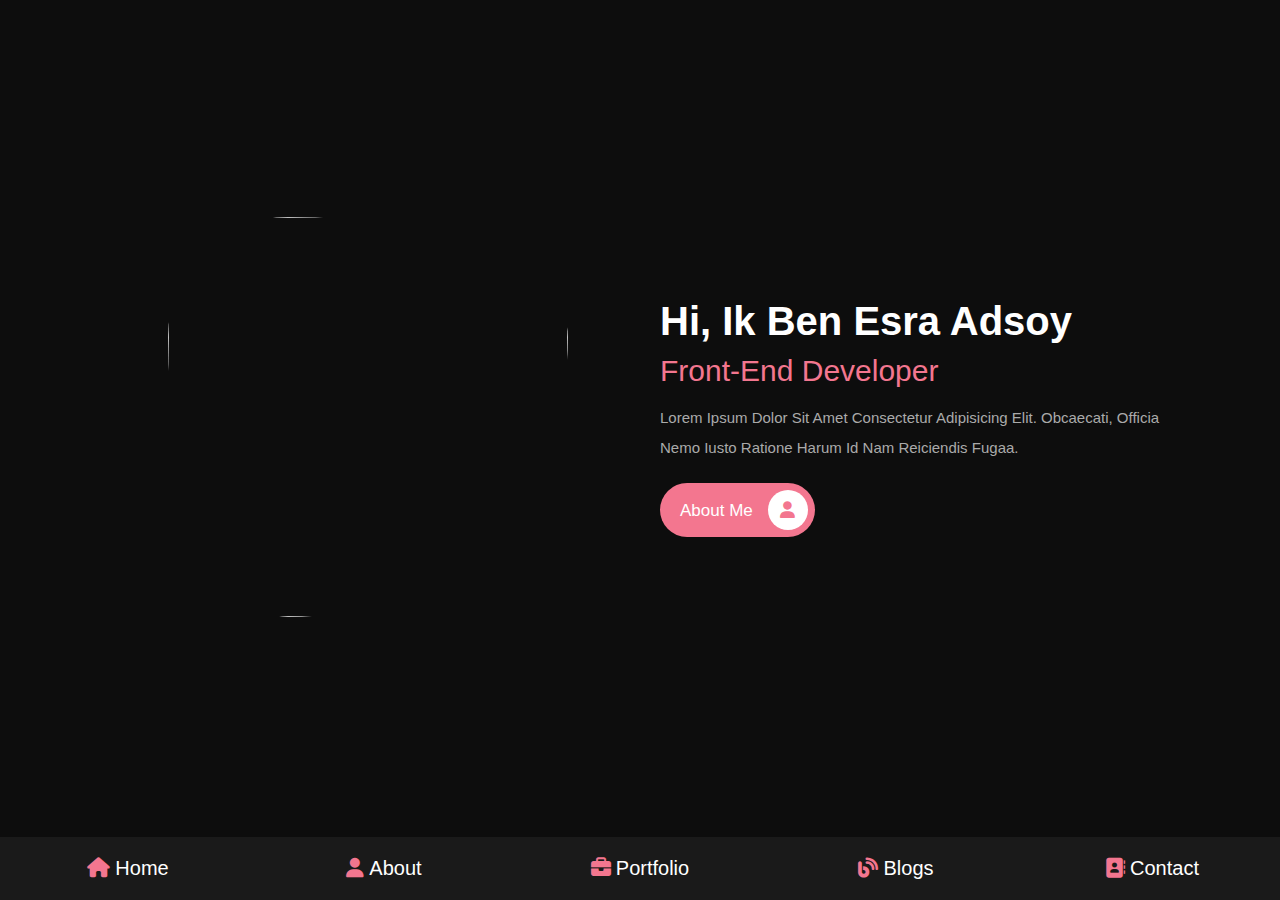
==== index.html @ f07617d9 "about bijna af" ====
<!DOCTYPE html>
<html lang="en">
<head>
       <meta charset="UTF-8">
       <meta http-equiv="X-UA-Compatible" content="IE=edge">
       <meta name="viewport" content="width=device-width, initial-scale=1.0">
       <title>home</title>
       <link rel="stylesheet" href="https://cdnjs.cloudflare.com/ajax/libs/font-awesome/6.1.1/css/all.min.css">
       <link rel="stylesheet" href="style.css">
</head>
<body>
      
       <nav class="navbar">
              <a href="index.html"><i class="fas fa-home"></i><span>home</span></a>
              <a href="about.html"><i class="fas fa-user"></i><span>about</span></a>
              <a href="portfolio.html"><i class="fas fa-briefcase"></i><span>portfolio</span></a>
              <a href="blogs.html"><i class="fas fa-blog"></i><span>blogs</span></a>
              <a href="contact.html"><i class="fas fa-address-book"></i><span>contact</span></a>
       </nav>

       <section class="home">
              <div class="image">
                     <img src="images/user.jpg" alt="">
              </div>

              <div class="content">
                     <h3>Hi, ik ben Esra Adsoy</h3>
                     <span>front-end developer</span>
                     <p>Lorem ipsum dolor sit amet consectetur adipisicing elit.
                      Obcaecati, officia nemo iusto ratione harum id nam reiciendis fugaa.
                     </p>
                     <a href="#" class="btn">about me <i class="fas fa-user"></i></a>
              </div>
       </section>

</body>
</html>
---- style.css ----
@import url("https://fonts.googleapis.com/css2?family=Poppins:wght@100;300;400;500;600;700&display=swap");
* {
  font-family: 'Roboto', sans-serif;
  margin: 0;
  padding: 0;
  -webkit-box-sizing: border-box;
          box-sizing: border-box;
  text-decoration: none;
  outline: none;
  border: none;
  text-transform: capitalize;
}

html {
  font-size: 62.5%;
  overflow-x: hidden;
}

html::-webkit-scrollbar {
  width: 1rem;
}

html::-webkit-scrollbar-track {
  background: #0d0d0d;
}

html::-webkit-scrollbar-thumb {
  background: #f3768f;
  border-radius: 5rem;
}

body {
  background: #0d0d0d;
  padding-bottom: 6.5rem;
}

section {
  padding: 5rem 9%;
}

.heading {
  text-align: center;
  font-size: 6vw;
  color: #fff;
  margin-bottom: 3rem;
  text-transform: uppercase;
}

.heading span {
  text-transform: uppercase;
  color: #f3768f;
}

.btn {
  display: inline-block;
  margin-top: 1rem;
  border-radius: 5rem;
  background: #f3768f;
  padding: .7rem;
  font-size: 1.7rem;
  color: #fff;
  padding-left: 2rem;
}

.btn i {
  height: 4rem;
  width: 4rem;
  line-height: 4rem;
  font-size: 1.7rem;
  text-align: center;
  background: #fff;
  color: #f3768f;
  border-radius: 50%;
  margin-left: 1rem;
  -webkit-transition: .2s linear;
  transition: .2s linear;
}

.btn:hover i {
  margin-left: 2rem;
}

.navbar {
  position: fixed;
  bottom: 0;
  left: 0;
  right: 0;
  display: -webkit-box;
  display: -ms-flexbox;
  display: flex;
  z-index: 1000;
  -webkit-box-align: end;
      -ms-flex-align: end;
          align-items: flex-end;
}

.navbar a {
  padding: 2rem;
  font-size: 2rem;
  background: #1a1a1a;
  -webkit-box-flex: 1;
      -ms-flex: 1;
          flex: 1;
  color: #fff;
  text-align: center;
  -webkit-transition: .2s linear;
  transition: .2s linear;
}

.navbar a i {
  color: #f3768f;
  padding-right: .5rem;
}

.navbar a:hover {
  background: #f3768f;
}

.navbar a:hover i {
  color: #fff;
  padding-bottom: 6rem;
}

.home {
  display: -webkit-box;
  display: -ms-flexbox;
  display: flex;
  -webkit-box-align: center;
      -ms-flex-align: center;
          align-items: center;
  -ms-flex-wrap: wrap;
      flex-wrap: wrap;
  gap: 4rem;
  min-height: calc(100vh - 6.5rem);
}

.home .image {
  -webkit-box-flex: 1;
      -ms-flex: 1 1 42rem;
          flex: 1 1 42rem;
  text-align: center;
}

.home .image img {
  height: 40rem;
  width: 40rem;
  border-radius: 30% 70% 70% 30% / 30% 30% 70% 70%;
}

.home .content {
  -webkit-box-flex: 1;
      -ms-flex: 1 1 42rem;
          flex: 1 1 42rem;
}

.home .content h3 {
  color: #fff;
  font-size: 4rem;
  padding-bottom: .5rem;
}

.home .content span {
  font-size: 3rem;
  color: #f3768f;
  padding: .5rem 0;
  display: block;
}

.home .content p {
  font-size: 1.5rem;
  color: #aaa;
  padding: 1rem 0;
  line-height: 2;
}

.about .row {
  display: -webkit-box;
  display: -ms-flexbox;
  display: flex;
  -webkit-box-align: center;
      -ms-flex-align: center;
          align-items: center;
  -ms-flex-wrap: wrap;
      flex-wrap: wrap;
  gap: 2rem;
}

.about .row .info-container {
  -webkit-box-flex: 1;
      -ms-flex: 1 1 42rem;
          flex: 1 1 42rem;
}

.about .row .info-container h1 {
  font-size: 4rem;
  color: #fff;
  text-transform: uppercase;
  padding-bottom: 1rem;
}

.about .row .info-container .box-container {
  padding: 1rem 0;
  display: -webkit-box;
  display: -ms-flexbox;
  display: flex;
  -ms-flex-wrap: wrap;
      flex-wrap: wrap;
  gap: 2rem;
}

.about .row .info-container .box-container .box {
  -webkit-box-flex: 1;
      -ms-flex: 1 1 20rem;
          flex: 1 1 20rem;
}

.about .row .info-container .box-container .box h3 {
  font-size: 1.7rem;
  color: #fff;
  padding: 1rem 0;
  font-weight: normal;
}

.about .row .info-container .box-container .box h3 span {
  color: #aaa;
  font-weight: lighter;
}

.about .row .count-container {
  -webkit-box-flex: 1;
      -ms-flex: 1 1 42rem;
          flex: 1 1 42rem;
  display: -webkit-box;
  display: -ms-flexbox;
  display: flex;
  -ms-flex-wrap: wrap;
      flex-wrap: wrap;
  gap: 2rem;
}

.about .row .count-container .box {
  -webkit-box-flex: 1;
      -ms-flex: 1 1 20rem;
          flex: 1 1 20rem;
  padding: 3rem 4rem;
  border-radius: .5rem;
  background: #1a1a1a;
  -webkit-box-shadow: 0 0.5rem 1rem rgba(0, 0, 0, 0.7);
          box-shadow: 0 0.5rem 1rem rgba(0, 0, 0, 0.7);
}

.about .row .count-container .box h3 {
  font-size: 5rem;
  color: #f3768f;
}

.about .row .count-container .box p {
  padding-top: 1rem;
  font-size: 1.5rem;
  color: #aaa;
}

@media (max-width: 1200px) {
  html {
    font-size: 55%;
  }
  section {
    padding: 3rem 2rem;
  }
}

@media (max-width: 768px) {
  .heading {
    font-size: 12vw;
  }
  .navbar a i {
    padding: 0;
  }
  .navbar a span {
    display: none;
  }
  .navbar a:hover {
    padding-bottom: 2rem;
  }
  .home {
    text-align: center;
    gap: 2rem;
  }
  .home .image img {
    height: 30rem;
    width: 30rem;
  }
  .home .content h3 {
    font-size: 3rem;
  }
  .home .content span {
    font-size: 2.5rem;
  }
}

@media (max-width: 450px) {
  html {
    font-size: 50%;
  }
}
/*# sourceMappingURL=style.css.map */
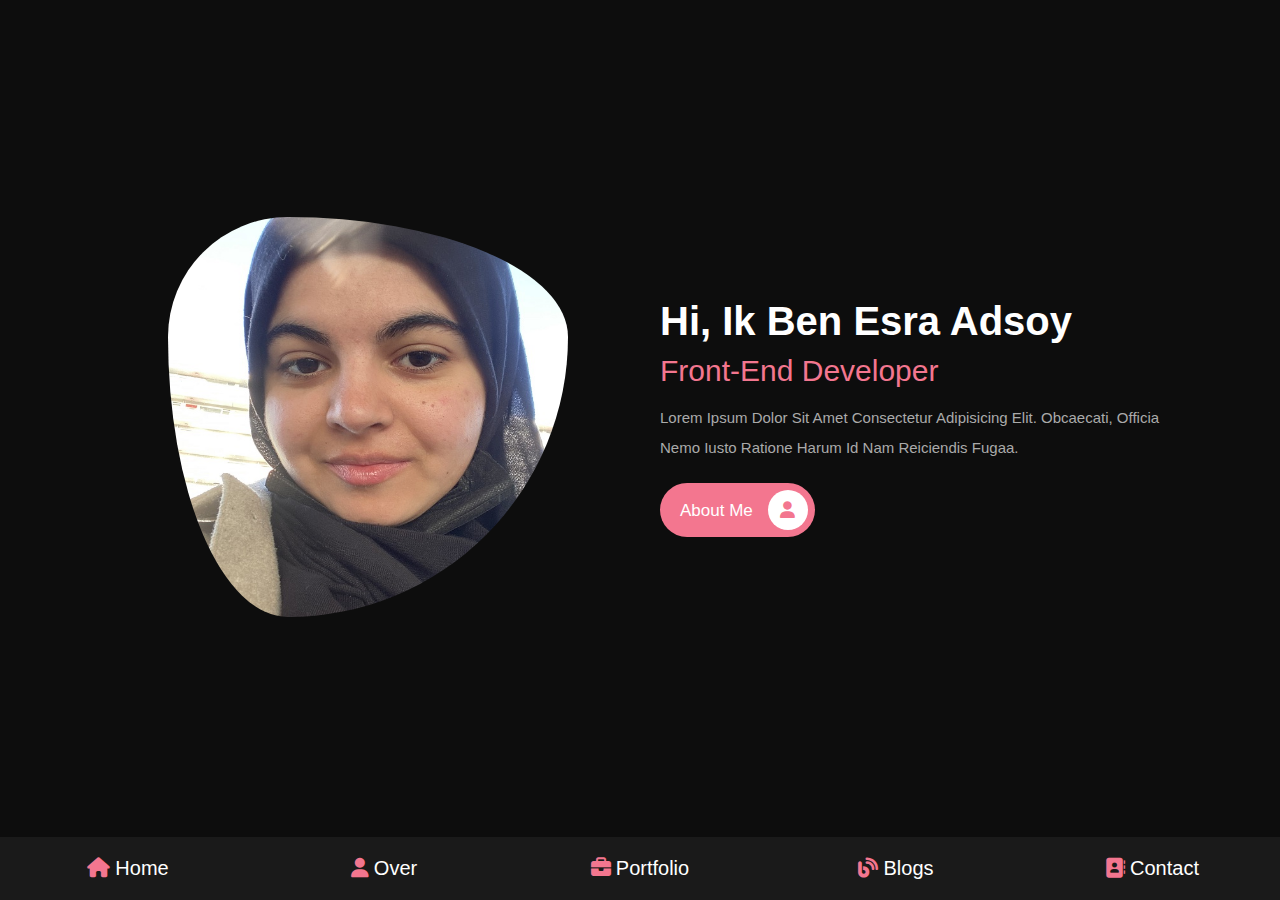
==== commit a989fb0f: "." ====
--- a/index.html
+++ b/index.html
@@ -12,7 +12,7 @@
       
        <nav class="navbar">
               <a href="index.html"><i class="fas fa-home"></i><span>home</span></a>
-              <a href="about.html"><i class="fas fa-user"></i><span>about</span></a>
+              <a href="about.html"><i class="fas fa-user"></i><span>over</span></a>
               <a href="portfolio.html"><i class="fas fa-briefcase"></i><span>portfolio</span></a>
               <a href="blogs.html"><i class="fas fa-blog"></i><span>blogs</span></a>
               <a href="contact.html"><i class="fas fa-address-book"></i><span>contact</span></a>
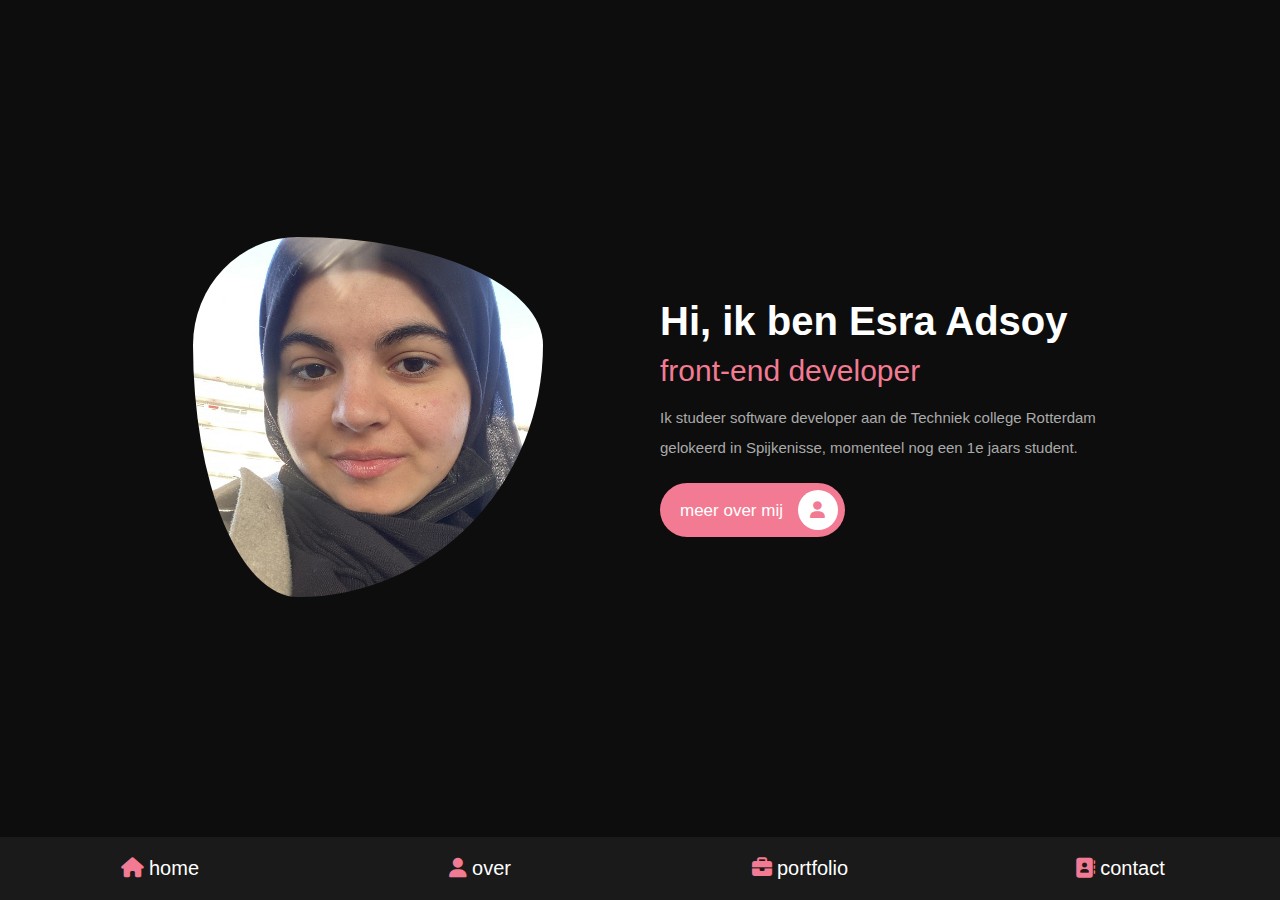
==== commit 5fc28c9c: "Merge pull request #2 from TechniekCollegeRotterdam/esra" ====
--- a/index.html
+++ b/index.html
@@ -7,6 +7,11 @@
        <title>home</title>
        <link rel="stylesheet" href="https://cdnjs.cloudflare.com/ajax/libs/font-awesome/6.1.1/css/all.min.css">
        <link rel="stylesheet" href="style.css">
+       <meta name="autor" content="Esra Adsoy">
+       <meta name="keywords" content="portfolio, student">
+       <?xml version="1.0" encoding="UTF-8"?>
+
+       
 </head>
 <body>
       
@@ -14,24 +19,21 @@
               <a href="index.html"><i class="fas fa-home"></i><span>home</span></a>
               <a href="about.html"><i class="fas fa-user"></i><span>over</span></a>
               <a href="portfolio.html"><i class="fas fa-briefcase"></i><span>portfolio</span></a>
-              <a href="blogs.html"><i class="fas fa-blog"></i><span>blogs</span></a>
               <a href="contact.html"><i class="fas fa-address-book"></i><span>contact</span></a>
        </nav>
 
        <section class="home">
               <div class="image">
-                     <img src="images/user.jpg" alt="">
+                     <img src="images/user.jpg" alt="esra">
               </div>
 
               <div class="content">
                      <h3>Hi, ik ben Esra Adsoy</h3>
                      <span>front-end developer</span>
-                     <p>Lorem ipsum dolor sit amet consectetur adipisicing elit.
-                      Obcaecati, officia nemo iusto ratione harum id nam reiciendis fugaa.
+                     <p>Ik studeer software developer aan de Techniek college Rotterdam gelokeerd in Spijkenisse, momenteel nog een 1e jaars student.
                      </p>
-                     <a href="#" class="btn">about me <i class="fas fa-user"></i></a>
+                     <a href="aboutme.html" class="btn">meer over mij <i class="fas fa-user"></i></a>
               </div>
        </section>
-
 </body>
 </html>--- a/style.css
+++ b/style.css
@@ -8,7 +8,7 @@
   text-decoration: none;
   outline: none;
   border: none;
-  text-transform: capitalize;
+  text-transform: none;
 }
 
 html {
@@ -25,7 +25,7 @@
 }
 
 html::-webkit-scrollbar-thumb {
-  background: #f3768f;
+  background: #f27b93;
   border-radius: 5rem;
 }
 
@@ -48,14 +48,14 @@
 
 .heading span {
   text-transform: uppercase;
-  color: #f3768f;
+  color: #f27b93;
 }
 
 .btn {
   display: inline-block;
   margin-top: 1rem;
   border-radius: 5rem;
-  background: #f3768f;
+  background: #f27b93;
   padding: .7rem;
   font-size: 1.7rem;
   color: #fff;
@@ -69,7 +69,7 @@
   font-size: 1.7rem;
   text-align: center;
   background: #fff;
-  color: #f3768f;
+  color: #f27b93;
   border-radius: 50%;
   margin-left: 1rem;
   -webkit-transition: .2s linear;
@@ -108,12 +108,12 @@
 }
 
 .navbar a i {
-  color: #f3768f;
+  color: #f27b93;
   padding-right: .5rem;
 }
 
 .navbar a:hover {
-  background: #f3768f;
+  background: #f27b93;
 }
 
 .navbar a:hover i {
@@ -142,8 +142,8 @@
 }
 
 .home .image img {
-  height: 40rem;
-  width: 40rem;
+  height: 36rem;
+  width: 35rem;
   border-radius: 30% 70% 70% 30% / 30% 30% 70% 70%;
 }
 
@@ -161,12 +161,42 @@
 
 .home .content span {
   font-size: 3rem;
-  color: #f3768f;
+  color: #f27b93;
   padding: .5rem 0;
   display: block;
 }
 
 .home .content p {
+  font-size: 1.5rem;
+  color: #aaa;
+  padding: 1rem 0;
+  line-height: 2;
+}
+
+.aboutmy {
+  margin: 14rem;
+}
+
+.aboutmy .aboutme {
+  -webkit-box-flex: 1;
+      -ms-flex: 1 1 42rem;
+          flex: 1 1 42rem;
+}
+
+.aboutmy .aboutme h3 {
+  color: #fff;
+  font-size: 4rem;
+  padding-bottom: .5rem;
+}
+
+.aboutmy .aboutme span {
+  font-size: 3rem;
+  color: #f27b93;
+  padding: .5rem 0;
+  display: block;
+}
+
+.aboutmy .aboutme p {
   font-size: 1.5rem;
   color: #aaa;
   padding: 1rem 0;
@@ -226,7 +256,7 @@
   font-weight: lighter;
 }
 
-.about .row .count-container {
+.about .row .info-container .box-container .count-container {
   -webkit-box-flex: 1;
       -ms-flex: 1 1 42rem;
           flex: 1 1 42rem;
@@ -238,7 +268,7 @@
   gap: 2rem;
 }
 
-.about .row .count-container .box {
+.about .row .info-container .box-container .count-container .box {
   -webkit-box-flex: 1;
       -ms-flex: 1 1 20rem;
           flex: 1 1 20rem;
@@ -249,15 +279,503 @@
           box-shadow: 0 0.5rem 1rem rgba(0, 0, 0, 0.7);
 }
 
-.about .row .count-container .box h3 {
+.about .row .info-container .box-container .count-container .box h3 {
   font-size: 5rem;
-  color: #f3768f;
-}
-
-.about .row .count-container .box p {
+  color: #f27b93;
+}
+
+.about .row .info-container .box-container .count-container .box p {
   padding-top: 1rem;
   font-size: 1.5rem;
   color: #aaa;
+}
+
+.skills .box-container {
+  display: -ms-grid;
+  display: grid;
+  -ms-grid-columns: (minmax(16rem, 1fr))[auto-fit];
+      grid-template-columns: repeat(auto-fit, minmax(16rem, 1fr));
+  gap: 1.5rem;
+}
+
+.skills .box-container .box {
+  padding: 2rem;
+  text-align: center;
+  -webkit-box-shadow: 0 0.5rem 1rem rgba(0, 0, 0, 0.7);
+          box-shadow: 0 0.5rem 1rem rgba(0, 0, 0, 0.7);
+  border-radius: .5rem;
+  background: #1a1a1a;
+}
+
+.skills .box-container .box:hover {
+  background: #fff;
+}
+
+.skills .box-container .box:hover h3 {
+  color: #0d0d0d;
+}
+
+.skills .box-container .box img {
+  height: 7rem;
+  margin-bottom: 1rem;
+}
+
+.skills .box-container .box h3 {
+  color: #fff;
+  font-size: 1.7rem;
+  font-weight: normal;
+  text-transform: uppercase;
+}
+
+.education .box-container {
+  display: -webkit-box;
+  display: -ms-flexbox;
+  display: flex;
+  -ms-flex-wrap: wrap;
+      flex-wrap: wrap;
+}
+
+.education .box-container .box {
+  -webkit-box-flex: 1;
+      -ms-flex: 1 1 40rem;
+          flex: 1 1 40rem;
+  margin-left: 2rem;
+  padding: 2rem;
+  padding-top: 0;
+  padding-bottom: 0;
+  padding-left: 9rem;
+  padding-bottom: 2rem;
+  border-left: 0.1rem solid #aaa;
+  position: relative;
+}
+
+.education .box-container .box i {
+  height: 4.5rem;
+  width: 4.5rem;
+  line-height: 4.5rem;
+  font-size: 1.7rem;
+  border-radius: 50%;
+  background: #f27b93;
+  color: #fff;
+  text-align: center;
+  position: absolute;
+  top: -1.25rem;
+  left: -2.25rem;
+}
+
+.education .box-container .box span {
+  font-size: 1.7rem;
+  color: #fff;
+  border-radius: 5rem;
+  padding: .5rem 1.5rem;
+  background: #1a1a1a;
+}
+
+.education .box-container .box h3 {
+  font-size: 2rem;
+  padding: 1rem 0;
+  color: #fff;
+  font-weight: normal;
+  padding-top: 3rem;
+}
+
+.education .box-container .box p {
+  font-size: 1.5rem;
+  color: #aaa;
+  line-height: 2;
+}
+
+.portfolio {
+  text-align: center;
+}
+
+.portfolio .box-container {
+  display: -ms-grid;
+  display: grid;
+  -ms-grid-columns: (minmax(50rem, 1fr))[auto-fit];
+      grid-template-columns: repeat(auto-fit, minmax(50rem, 1fr));
+  gap: 1.5rem;
+  margin-bottom: 2rem;
+}
+
+.portfolio .box-container .box {
+  height: 25rem;
+  overflow: hidden;
+  position: relative;
+}
+
+.portfolio .box-container .box:hover .content {
+  -webkit-transform: translateY(0%);
+          transform: translateY(0%);
+}
+
+.portfolio .box-container .box img {
+  height: 100%;
+  width: 100%;
+  -o-object-fit: cover;
+     object-fit: cover;
+}
+
+.portfolio .box-container .box .content {
+  position: absolute;
+  top: 0;
+  left: 0;
+  height: 100%;
+  width: 100%;
+  background: #1a1a1a;
+  display: -webkit-box;
+  display: -ms-flexbox;
+  display: flex;
+  -webkit-box-orient: vertical;
+  -webkit-box-direction: normal;
+      -ms-flex-flow: column;
+          flex-flow: column;
+  -webkit-box-align: center;
+      -ms-flex-align: center;
+          align-items: center;
+  -webkit-box-pack: center;
+      -ms-flex-pack: center;
+          justify-content: center;
+  padding: 2rem;
+  -webkit-transform: translateY(-100%);
+          transform: translateY(-100%);
+  -webkit-transition: .2s linear;
+  transition: .2s linear;
+}
+
+.portfolio .box-container .box h3 {
+  font-size: 2.5rem;
+  color: #fff;
+  text-transform: uppercase;
+  font-weight: normal;
+}
+
+.portfolio .box-container .box p {
+  padding: 1rem 0;
+  font-size: 1.5rem;
+  line-height: 2;
+  color: #aaa;
+}
+
+.portfolio .box-container .box a {
+  font-size: 2rem;
+  color: #f27b93;
+}
+
+.portfolio .box-container .box a:hover {
+  color: #fff;
+}
+
+.project1 {
+  margin: 14rem;
+}
+
+.project1 .uitleg1 {
+  -webkit-box-flex: 1;
+      -ms-flex: 1 1 42rem;
+          flex: 1 1 42rem;
+}
+
+.project1 .uitleg1 h3 {
+  color: #fff;
+  font-size: 4rem;
+  padding-bottom: .5rem;
+}
+
+.project1 .uitleg1 span {
+  font-size: 3rem;
+  color: #f27b93;
+  padding: .5rem 0;
+  display: block;
+}
+
+.project1 .uitleg1 p {
+  font-size: 1.5rem;
+  color: #aaa;
+  padding: 1rem 0;
+  line-height: 2;
+}
+
+.project2 {
+  margin: 14rem;
+}
+
+.project2 .uitleg2 {
+  -webkit-box-flex: 1;
+      -ms-flex: 1 1 42rem;
+          flex: 1 1 42rem;
+}
+
+.project2 .uitleg2 h3 {
+  color: #fff;
+  font-size: 4rem;
+  padding-bottom: .5rem;
+}
+
+.project2 .uitleg2 span {
+  font-size: 3rem;
+  color: #f27b93;
+  padding: .5rem 0;
+  display: block;
+}
+
+.project2 .uitleg2 p {
+  font-size: 1.5rem;
+  color: #aaa;
+  padding: 1rem 0;
+  line-height: 2;
+}
+
+.project3 {
+  margin: 14rem;
+}
+
+.project3 .uitleg3 {
+  -webkit-box-flex: 1;
+      -ms-flex: 1 1 42rem;
+          flex: 1 1 42rem;
+}
+
+.project3 .uitleg3 h3 {
+  color: #fff;
+  font-size: 4rem;
+  padding-bottom: .5rem;
+}
+
+.project3 .uitleg3 span {
+  font-size: 3rem;
+  color: #f27b93;
+  padding: .5rem 0;
+  display: block;
+}
+
+.project3 .uitleg3 p {
+  font-size: 1.5rem;
+  color: #aaa;
+  padding: 1rem 0;
+  line-height: 2;
+}
+
+.project4 {
+  margin: 14rem;
+}
+
+.project4 .uitleg4 {
+  -webkit-box-flex: 1;
+      -ms-flex: 1 1 42rem;
+          flex: 1 1 42rem;
+}
+
+.project4 .uitleg4 h3 {
+  color: #fff;
+  font-size: 4rem;
+  padding-bottom: .5rem;
+}
+
+.project4 .uitleg4 span {
+  font-size: 3rem;
+  color: #f27b93;
+  padding: .5rem 0;
+  display: block;
+}
+
+.project4 .uitleg4 p {
+  font-size: 1.5rem;
+  color: #aaa;
+  padding: 1rem 0;
+  line-height: 2;
+}
+
+.blogs .box-container {
+  display: -ms-grid;
+  display: grid;
+  -ms-grid-columns: (minmax(31rem, 1fr))[auto-fit];
+      grid-template-columns: repeat(auto-fit, minmax(31rem, 1fr));
+  gap: 1.5rem;
+}
+
+.blogs .box-container .box {
+  text-align: center;
+  padding: 2rem;
+  border-radius: .5rem;
+  background: #1a1a1a;
+  -webkit-box-shadow: 0 0.5rem 1rem rgba(0, 0, 0, 0.7);
+          box-shadow: 0 0.5rem 1rem rgba(0, 0, 0, 0.7);
+}
+
+.blogs .box-container .box:hover .image img {
+  -webkit-transform: scale(1.2);
+          transform: scale(1.2);
+}
+
+.blogs .box-container .box .image {
+  height: 25rem;
+  width: 100%;
+  border-radius: .5rem;
+  overflow: hidden;
+}
+
+.blogs .box-container .box .image img {
+  height: 100%;
+  width: 100%;
+  -o-object-fit: cover;
+     object-fit: cover;
+  -webkit-transition: .2s linear;
+  transition: .2s linear;
+}
+
+.blogs .box-container .box .content .icons {
+  position: relative;
+  top: -1rem;
+  border-radius: .5rem;
+  padding: 1.5rem;
+  display: inline-block;
+  background: #0d0d0d;
+}
+
+.blogs .box-container .box .content .icons a {
+  font-size: 1.4rem;
+  margin: 0 1rem;
+  color: #fff;
+}
+
+.blogs .box-container .box .content .icons a:hover {
+  color: #f27b93;
+}
+
+.blogs .box-container .box .content .icons a i {
+  color: #f27b93;
+  padding-right: .5rem;
+}
+
+.blogs .box-container .box .content h3 {
+  font-size: 2rem;
+  color: #fff;
+}
+
+.blogs .box-container .box .content p {
+  font-size: 1.5rem;
+  color: #aaa;
+  padding: 1rem 0;
+  line-height: 2;
+  font-weight: normal;
+}
+
+.contact .row {
+  display: -webkit-box;
+  display: -ms-flexbox;
+  display: flex;
+  -webkit-box-align: center;
+      -ms-flex-align: center;
+          align-items: center;
+  -ms-flex-wrap: wrap;
+      flex-wrap: wrap;
+  gap: 2rem;
+}
+
+.contact .row .info-container {
+  width: 45rem;
+}
+
+.contact .row .info-container h1 {
+  font-size: 3rem;
+  text-transform: uppercase;
+  color: #fff;
+  padding-bottom: 1rem;
+}
+
+.contact .row .info-container p {
+  font-size: 1.5rem;
+  line-height: 2;
+  color: #aaa;
+  padding: 1rem 0;
+}
+
+.contact .row .info-container .box-container {
+  padding: 2rem 0;
+}
+
+.contact .row .info-container .box-container .box {
+  display: -webkit-box;
+  display: -ms-flexbox;
+  display: flex;
+  gap: 2rem;
+  padding: 1rem 0;
+}
+
+.contact .row .info-container .box-container .box i {
+  font-size: 3rem;
+  color: #f27b93;
+}
+
+.contact .row .info-container .box-container .box h3 {
+  font-size: 2rem;
+  color: #fff;
+}
+
+.contact .row .info-container .share a {
+  font-size: 2rem;
+  height: 4.5rem;
+  width: 4.5rem;
+  line-height: 4.5rem;
+  border-radius: 50%;
+  background: #1a1a1a;
+  color: #fff;
+  text-align: center;
+  margin-right: .3rem;
+}
+
+.contact .row .info-container .share a:hover {
+  background: #f27b93;
+}
+
+.contact .row form {
+  -webkit-box-flex: 1;
+      -ms-flex: 1 1 42rem;
+          flex: 1 1 42rem;
+}
+
+.contact .row form .inputBox {
+  display: -webkit-box;
+  display: -ms-flexbox;
+  display: flex;
+  -ms-flex-wrap: wrap;
+      flex-wrap: wrap;
+  -webkit-box-pack: justify;
+      -ms-flex-pack: justify;
+          justify-content: space-between;
+}
+
+.contact .row form .inputBox input {
+  width: 49%;
+}
+
+.contact .row form .inputBox input,
+.contact .row form textarea {
+  border-radius: 5rem;
+  padding: 1.2rem 1.8rem;
+  font-size: 1.6rem;
+  color: #fff;
+  text-transform: none;
+  margin: .7rem 0;
+  background: #1a1a1a;
+}
+
+.contact .row form textarea {
+  width: 100%;
+  border-radius: 2.5rem;
+  resize: none;
+  height: 25rem;
+}
+
+.contact .row form .btn {
+  padding: 1rem 3rem;
+  cursor: pointer;
+}
+
+.contact .row form .btn:hover {
+  background: #fff;
+  color: #0d0d0d;
 }
 
 @media (max-width: 1200px) {
@@ -296,6 +814,25 @@
   .home .content span {
     font-size: 2.5rem;
   }
+  .contact .row form .inputBox input {
+    width: 100%;
+    margin-bottom: 1rem;
+  }
+  .aboutmy {
+    margin: 1rem;
+  }
+  .project1 {
+    margin: 1rem;
+  }
+  .project2 {
+    margin: 1rem;
+  }
+  .project3 {
+    margin: 1rem;
+  }
+  .project4 {
+    margin: 1rem;
+  }
 }
 
 @media (max-width: 450px) {
